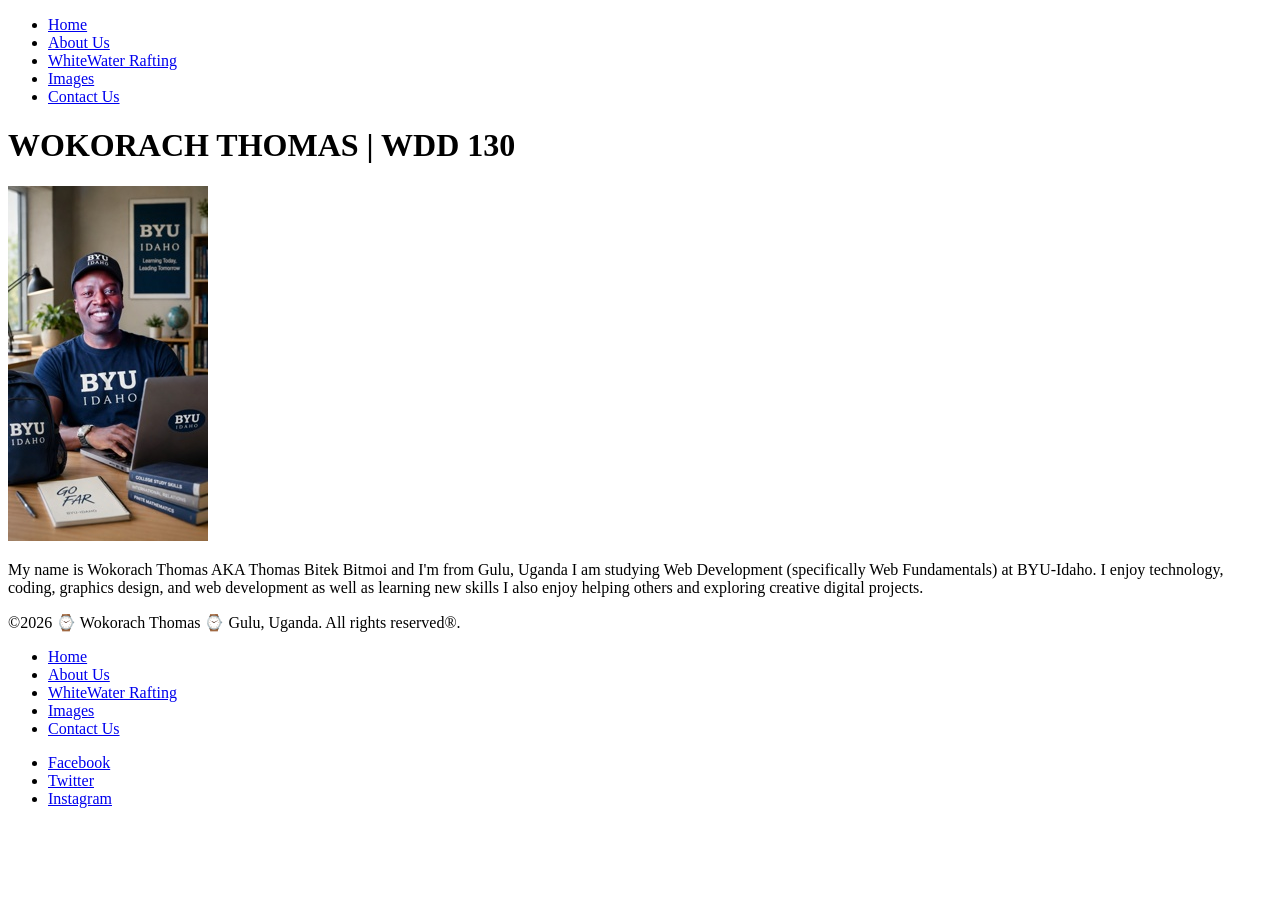
==== wwr/index.html @ 18c5deb6 "Create index.html" ====
<!DOCTYPE html>
<html lang="en">
<head>
    <meta charset="UTF-8">
    <meta name="viewport" content="width=device-width, initial-scale=1.0">
    <title>WOKORACH THOMAS | WDD 130</title>
    <meta name="description" content="Welcome to my website! This is a simple HTML page that serves as an introduction to my work in the WDD 130 course. Here, you can find information about my projects, skills, and contact details. Feel free to explore and learn more about me!">
    <meta name="author" content="Wokorach Thomas AKA Thomas Bitek Bitmoi">
    <link rel="stylesheet" href="styles.css">
</head>
<body>
    <header>
        <nav>
            <ul>
                <li><a href="#Home">Home</a></li>
                <li><a href="about.html">About Us</a></li>
                <li><a href="wwr">WhiteWater Rafting</a></li>
                <li><a href="images/">Images</a></li>
                <li><a href="contact.html">Contact Us</a></li>
            </ul>
        </nav>
    </header>
    <main>
        <h1>WOKORACH THOMAS | WDD 130</h1>
        <img src="images/profile.jpg" alt="Profile Image" style="width:200px;">
        <p> My name is Wokorach Thomas AKA Thomas Bitek Bitmoi and I'm from Gulu, Uganda 
            I am studying Web Development (specifically Web Fundamentals) at BYU-Idaho.
            I enjoy technology, coding, graphics design, and web development  as well as learning new skills
            I also enjoy helping others and exploring creative digital projects.</p>
    </main>
    <footer>
        <p>©2026 ⌚ Wokorach Thomas ⌚ Gulu, Uganda.   All rights reserved®.</p>
        <nav>
            <ul>
                <li><a href="#Home">Home</a></li>
                <li><a href="about.html">About Us</a></li>
                <li><a href="wwr">WhiteWater Rafting</a></li>
                <li><a href="images/">Images</a></li>
                <li><a href="contact.html">Contact Us</a></li>
            </ul>
        </nav>
        <nav class="social-media">
            <ul>
                <li><a href="https://www.facebook.com/bitmoi whitewater rafting" target="_blank">Facebook</a></li>
                <li><a href="https://www.twitter.com/bitmoi whitewater rafting" target="_blank">Twitter</a></li>
                <li><a href="https://www.instagram.com/bitmoi_whitewater_rafting" target="_blank">Instagram</a></li>
            </ul>
        </nav>
    </footer>
</body>
</html>
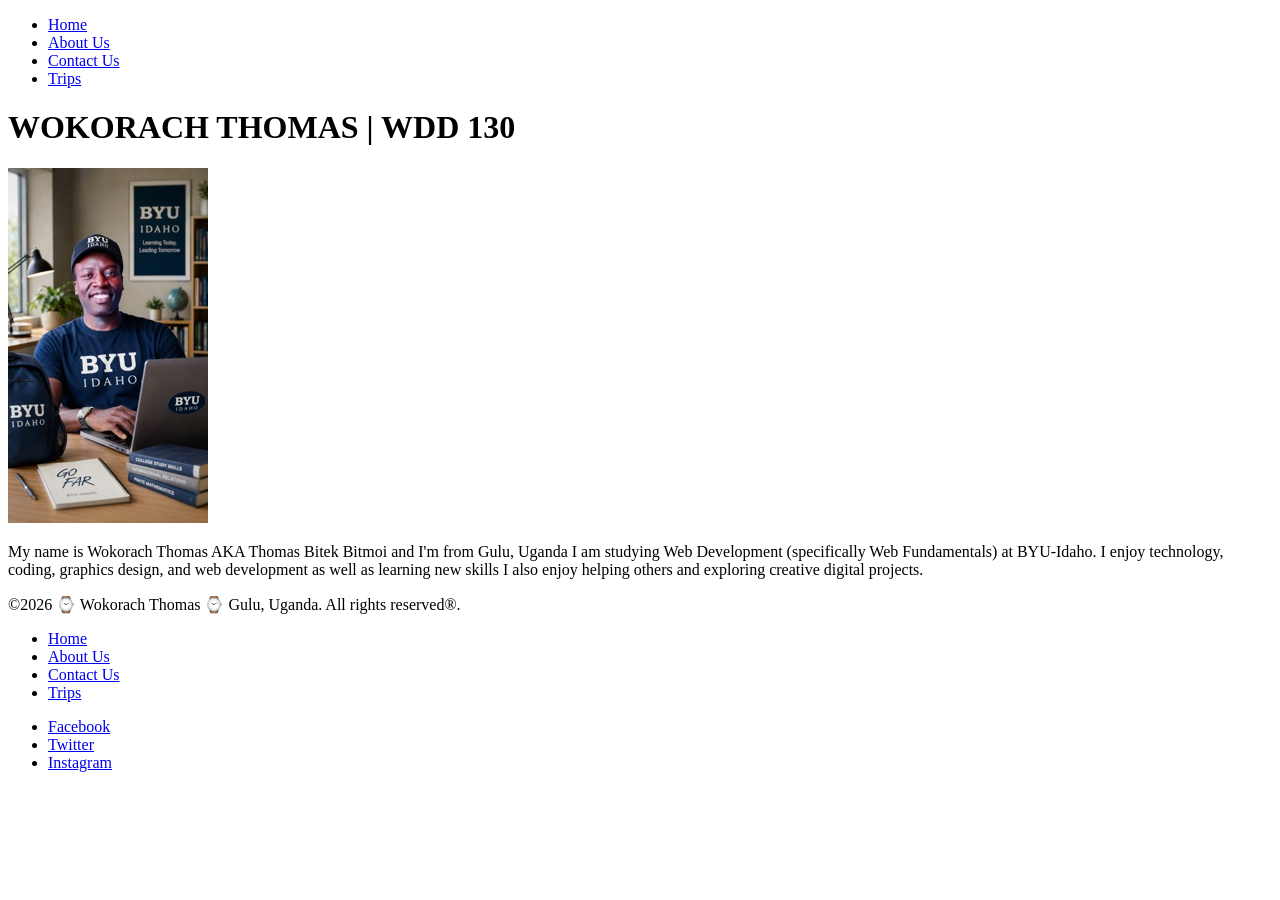
==== commit d1731eec: "Update index.html" ====
--- a/wwr/index.html
+++ b/wwr/index.html
@@ -14,9 +14,8 @@
             <ul>
                 <li><a href="#Home">Home</a></li>
                 <li><a href="about.html">About Us</a></li>
-                <li><a href="wwr">WhiteWater Rafting</a></li>
-                <li><a href="images/">Images</a></li>
                 <li><a href="contact.html">Contact Us</a></li>
+                <li><a href="trips.html">Trips</a></li>
             </ul>
         </nav>
     </header>
@@ -34,9 +33,8 @@
             <ul>
                 <li><a href="#Home">Home</a></li>
                 <li><a href="about.html">About Us</a></li>
-                <li><a href="wwr">WhiteWater Rafting</a></li>
-                <li><a href="images/">Images</a></li>
                 <li><a href="contact.html">Contact Us</a></li>
+                <li><a href="trips.html">Trips</a></li>
             </ul>
         </nav>
         <nav class="social-media">
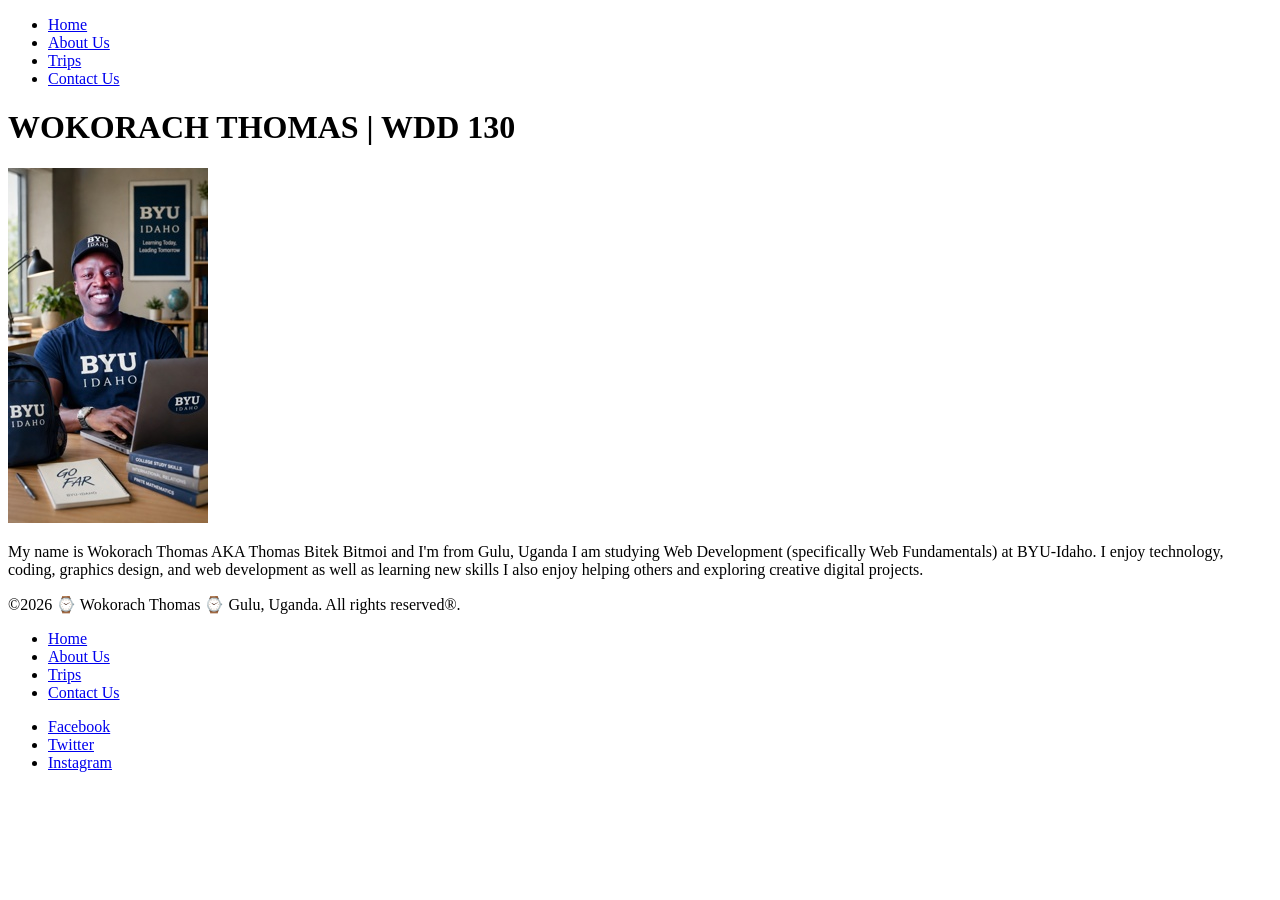
==== commit d307d045: "Update index.html" ====
--- a/wwr/index.html
+++ b/wwr/index.html
@@ -14,8 +14,8 @@
             <ul>
                 <li><a href="#Home">Home</a></li>
                 <li><a href="about.html">About Us</a></li>
+                <li><a href="trips.html">Trips</a></li>
                 <li><a href="contact.html">Contact Us</a></li>
-                <li><a href="trips.html">Trips</a></li>
             </ul>
         </nav>
     </header>
@@ -33,8 +33,8 @@
             <ul>
                 <li><a href="#Home">Home</a></li>
                 <li><a href="about.html">About Us</a></li>
+                <li><a href="trips.html">Trips</a></li>
                 <li><a href="contact.html">Contact Us</a></li>
-                <li><a href="trips.html">Trips</a></li>
             </ul>
         </nav>
         <nav class="social-media">
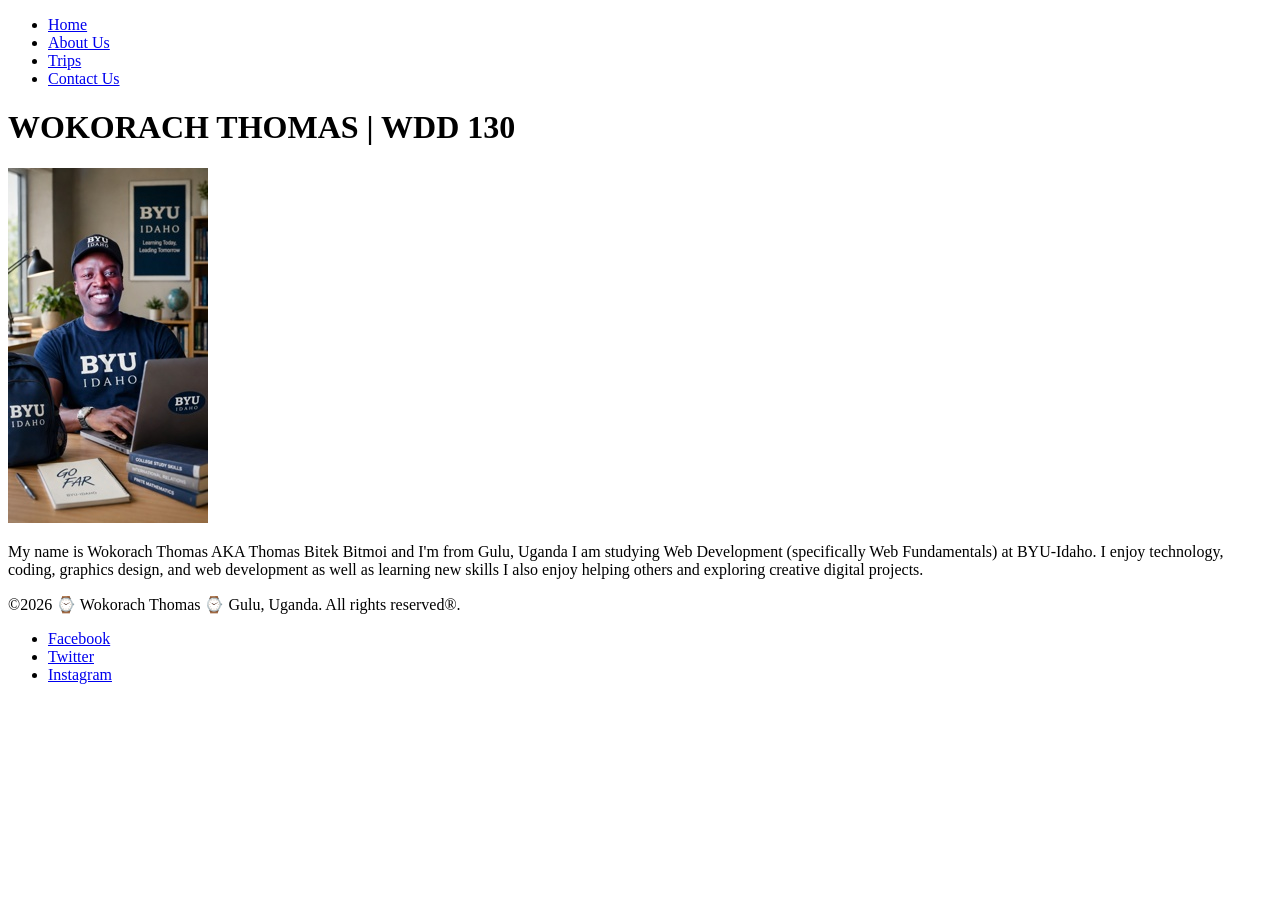
==== commit acaa2f7d: "Update index.html" ====
--- a/wwr/index.html
+++ b/wwr/index.html
@@ -29,14 +29,6 @@
     </main>
     <footer>
         <p>©2026 ⌚ Wokorach Thomas ⌚ Gulu, Uganda.   All rights reserved®.</p>
-        <nav>
-            <ul>
-                <li><a href="#Home">Home</a></li>
-                <li><a href="about.html">About Us</a></li>
-                <li><a href="trips.html">Trips</a></li>
-                <li><a href="contact.html">Contact Us</a></li>
-            </ul>
-        </nav>
         <nav class="social-media">
             <ul>
                 <li><a href="https://www.facebook.com/bitmoi whitewater rafting" target="_blank">Facebook</a></li>
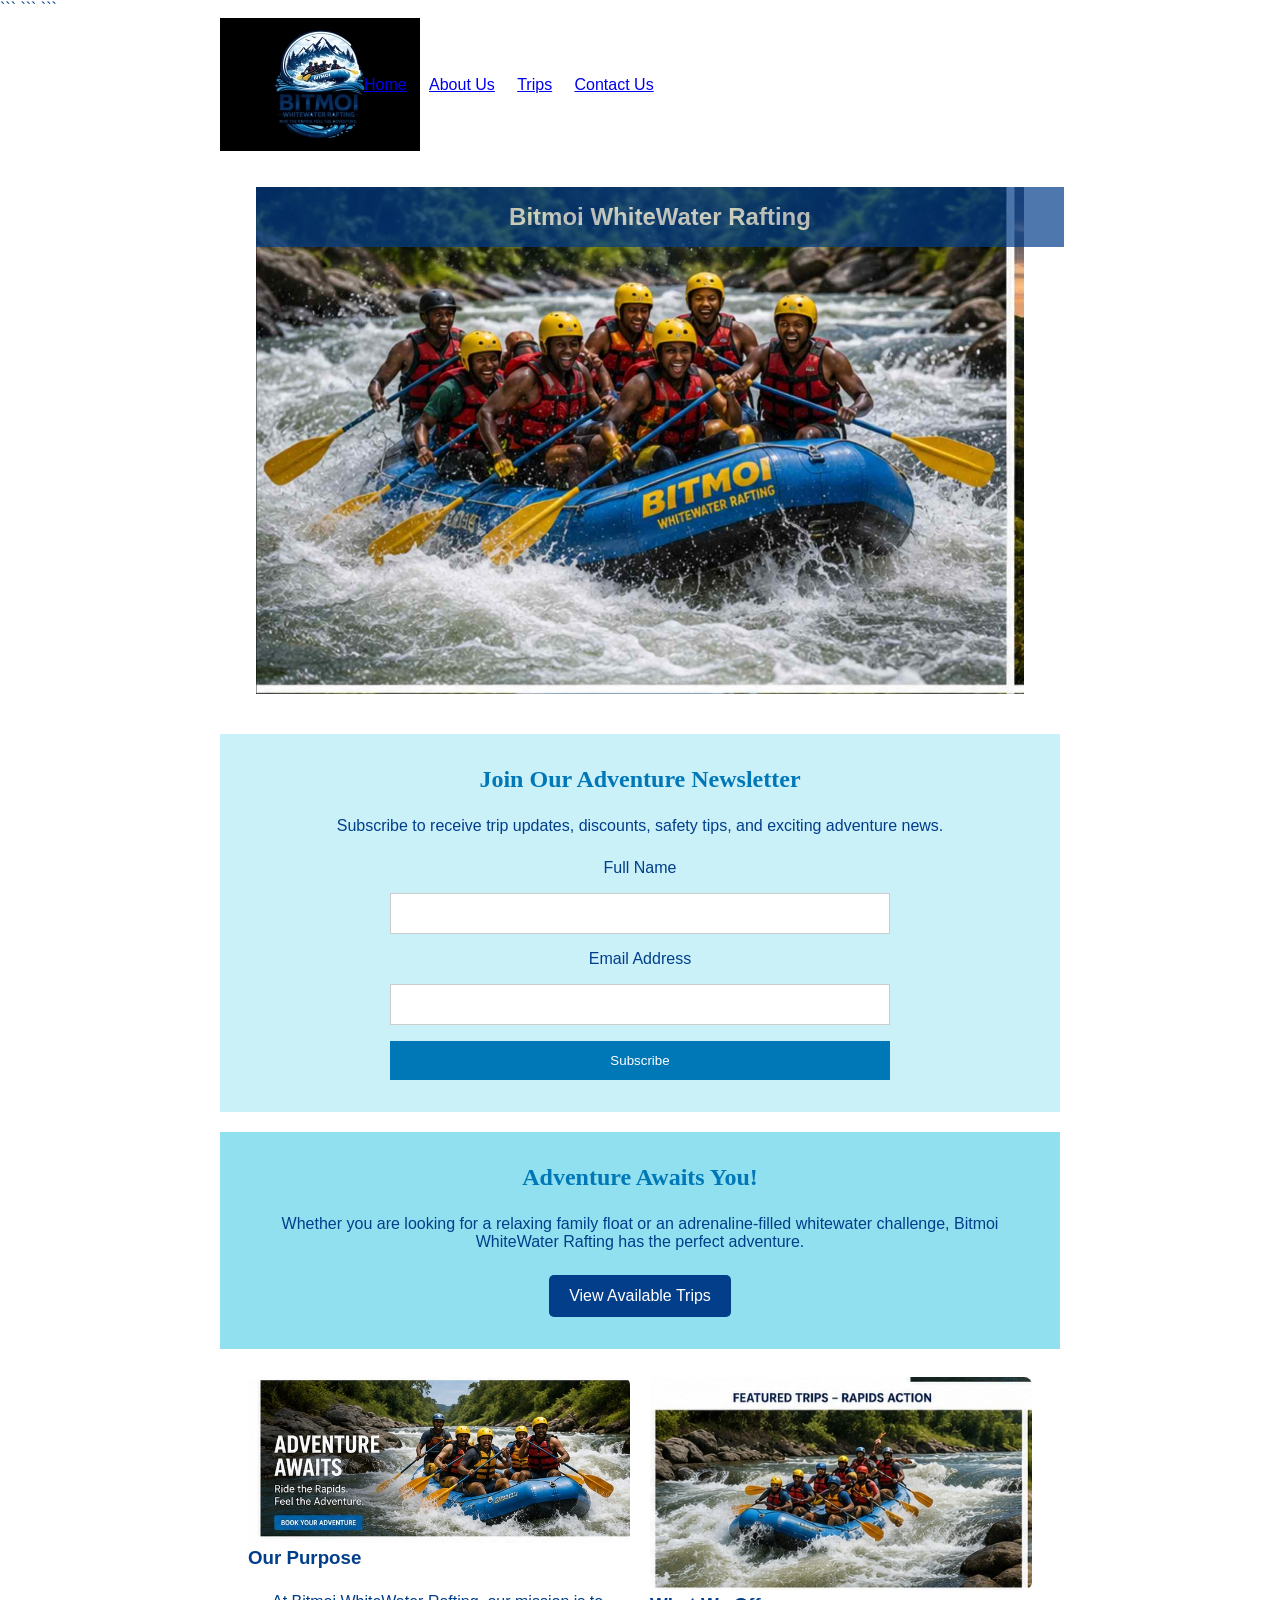
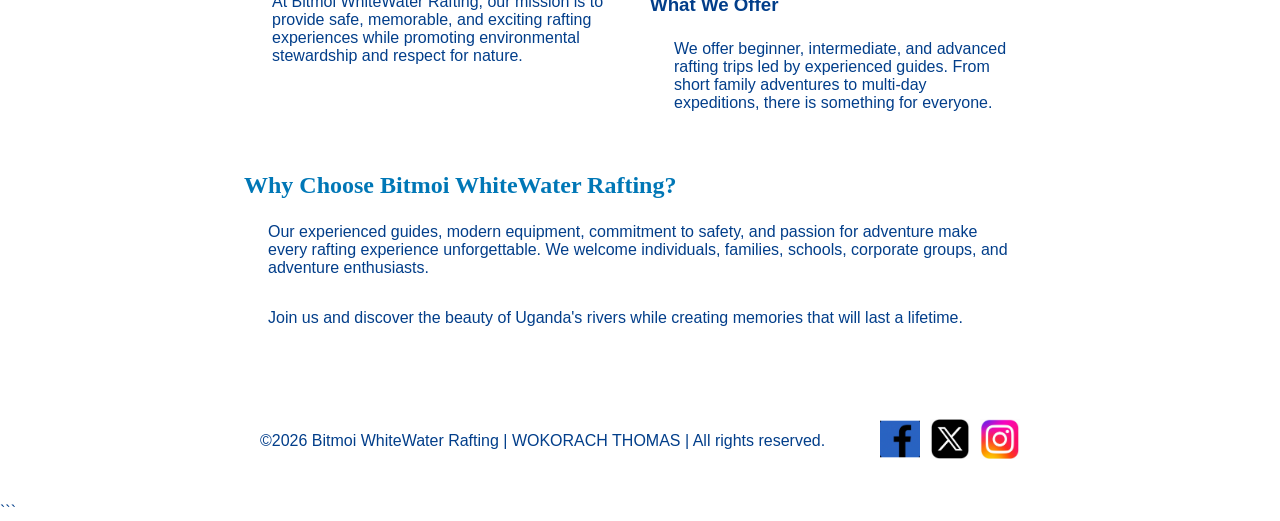
==== commit 6537f3c9: "Update index.html" ====
--- a/wwr/index.html
+++ b/wwr/index.html
@@ -1,41 +1,160 @@
- <!DOCTYPE html>
+<!DOCTYPE html>
+
 <html lang="en">
+
 <head>
     <meta charset="UTF-8">
     <meta name="viewport" content="width=device-width, initial-scale=1.0">
-    <title>WOKORACH THOMAS | WDD 130</title>
-    <meta name="description" content="Welcome to my website! This is a simple HTML page that serves as an introduction to my work in the WDD 130 course. Here, you can find information about my projects, skills, and contact details. Feel free to explore and learn more about me!">
-    <meta name="author" content="Wokorach Thomas AKA Thomas Bitek Bitmoi">
-    <link rel="stylesheet" href="styles.css">
+    <meta name="description"
+        content="Bitmoi WhiteWater Rafting - Experience thrilling white water adventures, family rafting trips, and unforgettable river expeditions in Uganda.">
+    <meta name="author" content="Wokorach Thomas">
+    <title>Home | Bitmoi WhiteWater Rafting</title>
+
+```
+<link rel="stylesheet" href="styles/rafting.css">
+```
+
 </head>
+
 <body>
-    <header>
-        <nav>
-            <ul>
-                <li><a href="#Home">Home</a></li>
-                <li><a href="about.html">About Us</a></li>
-                <li><a href="trips.html">Trips</a></li>
-                <li><a href="contact.html">Contact Us</a></li>
-            </ul>
-        </nav>
-    </header>
-    <main>
-        <h1>WOKORACH THOMAS | WDD 130</h1>
-        <img src="images/profile.jpg" alt="Profile Image" style="width:200px;">
-        <p> My name is Wokorach Thomas AKA Thomas Bitek Bitmoi and I'm from Gulu, Uganda 
-            I am studying Web Development (specifically Web Fundamentals) at BYU-Idaho.
-            I enjoy technology, coding, graphics design, and web development  as well as learning new skills
-            I also enjoy helping others and exploring creative digital projects.</p>
-    </main>
-    <footer>
-        <p>©2026 ⌚ Wokorach Thomas ⌚ Gulu, Uganda.   All rights reserved®.</p>
-        <nav class="social-media">
-            <ul>
-                <li><a href="https://www.facebook.com/bitmoi whitewater rafting" target="_blank">Facebook</a></li>
-                <li><a href="https://www.twitter.com/bitmoi whitewater rafting" target="_blank">Twitter</a></li>
-                <li><a href="https://www.instagram.com/bitmoi_whitewater_rafting" target="_blank">Instagram</a></li>
-            </ul>
-        </nav>
-    </footer>
+
+```
+<header>
+    <img src="images/logo.jpg" alt="Bitmoi WhiteWater Rafting Logo" class="logo">
+
+    <nav>
+        <ul>
+            <li><a href="index.html">Home</a></li>
+            <li><a href="about.html">About Us</a></li>
+            <li><a href="trips.html">Trips</a></li>
+            <li><a href="contact.html">Contact Us</a></li>
+        </ul>
+    </nav>
+</header>
+
+<main>
+
+    <!-- HERO SECTION -->
+
+    <section class="hero">
+        <img src="images/hero.jpg" alt="White Water Rafting Adventure">
+
+        <h1>Bitmoi WhiteWater Rafting</h1>
+    </section>
+
+    <!-- NEWSLETTER -->
+
+    <section class="newsletter">
+        <h2>Join Our Adventure Newsletter</h2>
+
+        <p>
+            Subscribe to receive trip updates, discounts,
+            safety tips, and exciting adventure news.
+        </p>
+
+        <form method="post">
+            <label for="fullname">Full Name</label>
+            <input type="text" id="fullname" name="fullname" required>
+
+            <label for="email">Email Address</label>
+            <input type="email" id="email" name="email" required>
+
+            <button type="submit">Subscribe</button>
+        </form>
+    </section>
+
+    <!-- CALL TO ACTION -->
+
+    <section class="cta">
+        <h2>Adventure Awaits You!</h2>
+
+        <p>
+            Whether you are looking for a relaxing family float
+            or an adrenaline-filled whitewater challenge,
+            Bitmoi WhiteWater Rafting has the perfect adventure.
+        </p>
+
+        <a href="trips.html" class="booking-btn">
+            View Available Trips
+        </a>
+    </section>
+
+    <!-- GRID CONTENT SECTION -->
+
+    <section class="home-grid">
+
+        <div class="grid-item">
+            <img src="images/rafting1.png" alt="Family rafting trip">
+
+            <h3>Our Purpose</h3>
+
+            <p>
+                At Bitmoi WhiteWater Rafting, our mission is to
+                provide safe, memorable, and exciting rafting
+                experiences while promoting environmental
+                stewardship and respect for nature.
+            </p>
+        </div>
+
+        <div class="grid-item">
+            <img src="images/rafting2.png" alt="Rafting adventure">
+
+            <h3>What We Offer</h3>
+
+            <p>
+                We offer beginner, intermediate, and advanced
+                rafting trips led by experienced guides.
+                From short family adventures to multi-day
+                expeditions, there is something for everyone.
+            </p>
+        </div>
+
+    </section>
+
+    <!-- EXTRA CONTENT SECTION -->
+
+    <section>
+        <h2>Why Choose Bitmoi WhiteWater Rafting?</h2>
+
+        <p>
+            Our experienced guides, modern equipment,
+            commitment to safety, and passion for adventure
+            make every rafting experience unforgettable.
+            We welcome individuals, families, schools,
+            corporate groups, and adventure enthusiasts.
+        </p>
+
+        <p>
+            Join us and discover the beauty of Uganda's rivers
+            while creating memories that will last a lifetime.
+        </p>
+    </section>
+
+</main>
+
+<footer>
+    <p>
+        &copy;2026 Bitmoi WhiteWater Rafting |
+        WOKORACH THOMAS |
+        All rights reserved.
+    </p>
+
+    <nav class="social-media">
+        <a href="https://facebook.com/bitmoiwhitewater">
+            <img src="images/facebook.svg" alt="Facebook Icon">
+        </a>
+
+        <a href="https://twitter.com/bitmoiwhitewater">
+            <img src="images/twitter.svg" alt="Twitter Icon">
+        </a>
+
+        <a href="https://instagram.com/bitmoi_whitewater_rafting">
+            <img src="images/instagram.svg" alt="Instagram Icon">
+        </a>
+    </nav>
+</footer>
+```
+
 </body>
+
 </html>
--- a/wwr/styles/rafting.css
+++ b/wwr/styles/rafting.css
@@ -0,0 +1,303 @@
+:root {
+--primary-color: #0077b6; /*forest green*/
+--secondary-color: #00b4d8; /*warm sand*/
+--accent1-color: #023e8a; /*dark slate blue*/
+--accent2-color: #caf0f8; /*light golden yellow*/
+--heading-font: "Times New Roman", "Georgia", serif;
+--body-font: "Arial", "Helvetica", sans-serif;
+}
+* {
+    margin: 0;
+    padding: 0;
+box-sizing: border-box;
+}
+body {
+    font-family: var(--body-font);
+    color: var(--accent1-color);
+}
+header, main, footer {
+    width: 840px;
+    margin: 0 auto;
+}
+h1 {
+    color: #023e8a;
+    background-color: #90e0ef;
+}
+h2 {
+    font-family: var(--heading-font);
+    color: var(--primary-color);
+}
+header {
+    display: grid;
+    grid-template-columns: 120px 1fr 1fr;
+    align-items: center;
+}
+
+.map-section {
+    display: flex;
+    align-items: center;
+    gap: 20px;
+}
+
+.map-section {
+    width: 400px;
+    height: 300px;
+    border: 0;
+}
+
+.map {
+    border: 0;
+}
+
+nav, p, section, article{
+    margin: 16px;
+    padding: 8px;
+}
+
+nav ul {
+    display: flex;
+    list-style: none;
+}
+
+nav ul li {
+    flex: 1 1 auto;
+}
+
+nav ul.navigation {
+    display: flex;
+    list-style: none;
+}
+
+nav ul.navigation li {
+    flex: 1 1 auto;
+}
+
+.adventures {
+    display: flex;
+    justify-content: space-around;
+    align-items: center;
+    flex-wrap: wrap;
+    gap: 16px;
+}
+
+.adventures img {
+    width: 150px;
+    height: auto;
+    border-radius: 8px;
+}
+
+.team-profiles {
+    display: flex;
+    gap: 10px; /* space between photos */
+}
+
+.team-profiles img {
+    width: 200px;
+    height: auto;
+}
+
+footer {
+    display: flex;
+    justify-content: space-between;
+    align-items: center;
+    padding: 16px;
+    margin-top: 20px;
+}
+
+.social-media {
+    display: flex;
+    gap: 10px;
+}
+
+.social-media a {
+    text-decoration: none;
+    display: inline-block;
+}
+
+.social-media img {
+    width: 40px;
+    height: 40px;
+}
+.hero {
+    position: relative;
+}
+.hero img {
+    display: block;
+    width: 100%;
+    height: auto;
+}
+
+.hero {
+    text-align: center;
+    padding: 20px;
+}
+h1 {
+   position: absolute; 
+   top: 20px;
+   width: 100%;
+   padding: 16px;
+   text-align: center;
+   opacity: 0.7;
+   background-color: var(--accent1-color);
+   color: #fff; /* white text - make sure there is enough contrast with the background-color*/
+}
+.hero article img {
+    float: right;
+    width: 125px;
+}
+
+/* =========================
+HOME PAGE STYLES
+========================= */
+
+.newsletter {
+background-color: var(--accent2-color);
+padding: 2rem;
+text-align: center;
+margin: 20px 0;
+}
+
+.newsletter form {
+display: grid;
+gap: 1rem;
+max-width: 500px;
+margin: 0 auto;
+}
+
+.newsletter input {
+padding: 0.75rem;
+border: 1px solid #ccc;
+}
+
+.newsletter button {
+background-color: var(--primary-color);
+color: white;
+padding: 0.75rem;
+border: none;
+cursor: pointer;
+}
+
+.cta {
+text-align: center;
+background-color: #90e0ef;
+padding: 2rem;
+margin: 20px 0;
+}
+
+.booking-btn {
+display: inline-block;
+background-color: var(--accent1-color);
+color: white;
+padding: 12px 20px;
+text-decoration: none;
+border-radius: 5px;
+}
+
+.home-grid {
+display: grid;
+grid-template-columns: repeat(auto-fit, minmax(300px, 1fr));
+gap: 20px;
+margin: 20px;
+}
+
+.home-grid img {
+width: 100%;
+border-radius: 8px;
+}
+
+/* =========================
+TRIPS PAGE STYLES
+========================= */
+
+#trips-grid-section {
+display: grid;
+grid-template-columns: repeat(auto-fit, minmax(350px, 1fr));
+gap: 20px;
+}
+
+.trip-card {
+border: 1px solid #ddd;
+padding: 1rem;
+border-radius: 8px;
+background: white;
+}
+
+.trip-card img {
+width: 100%;
+height: 250px;
+object-fit: cover;
+}
+
+.trip-details {
+margin: 10px 0;
+}
+
+.pricing-table {
+width: 100%;
+border-collapse: collapse;
+margin-top: 20px;
+}
+
+.pricing-table th,
+.pricing-table td {
+border: 1px solid #ccc;
+padding: 10px;
+text-align: center;
+}
+
+.pricing-table th {
+background-color: var(--primary-color);
+color: white;
+}
+
+.what-to-bring {
+display: grid;
+grid-template-columns: 1fr 1fr;
+gap: 20px;
+}
+
+.provided,
+.bring {
+background-color: var(--accent2-color);
+padding: 1rem;
+border-radius: 8px;
+}
+
+.difficulty-beginner {
+color: green;
+font-weight: bold;
+}
+
+.difficulty-intermediate {
+color: orange;
+font-weight: bold;
+}
+
+.difficulty-advanced {
+color: red;
+font-weight: bold;
+}
+
+/* RESPONSIVE DESIGN */
+
+@media (max-width: 768px) {
+
+header,
+main,
+footer {
+    width: 100%;
+}
+
+.what-to-bring {
+    grid-template-columns: 1fr;
+}
+
+#trips-grid-section {
+    grid-template-columns: 1fr;
+    }
+
+.home-grid {
+    grid-template-columns: 1fr;
+}
+
+}
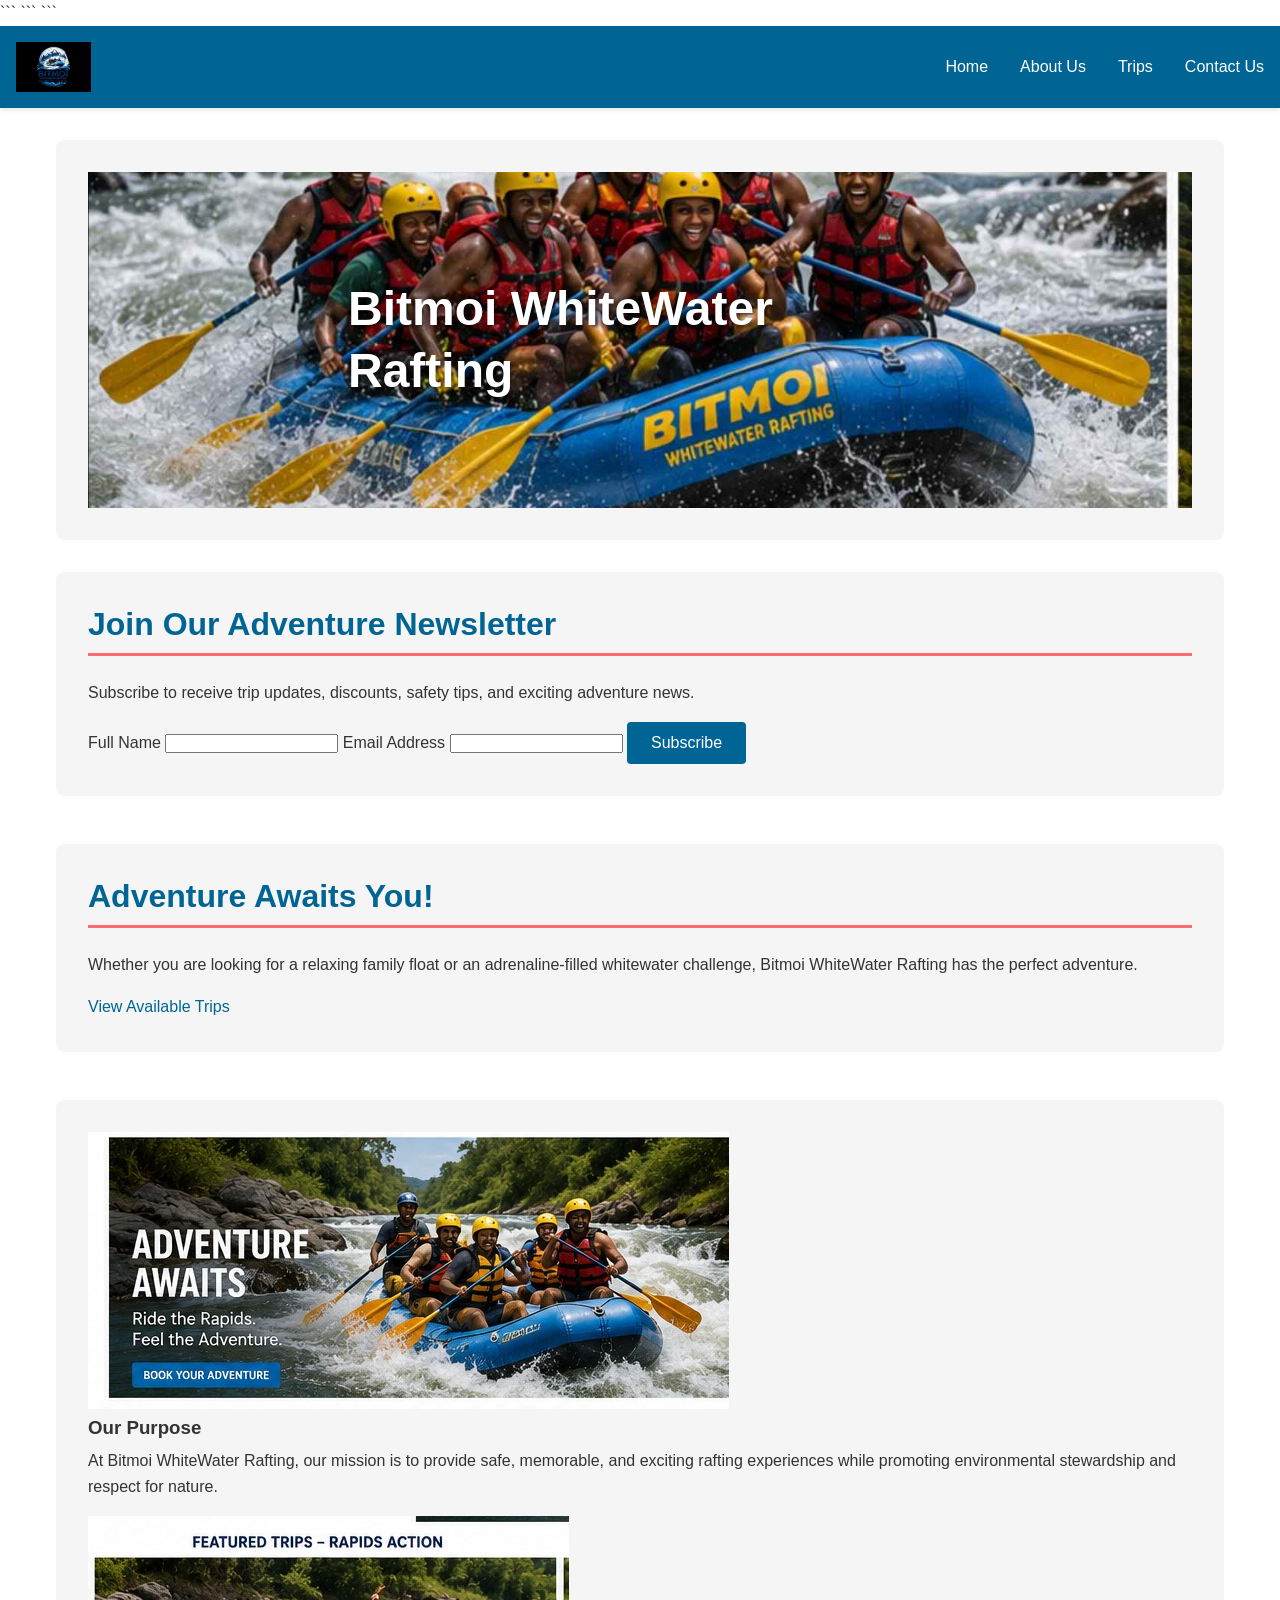
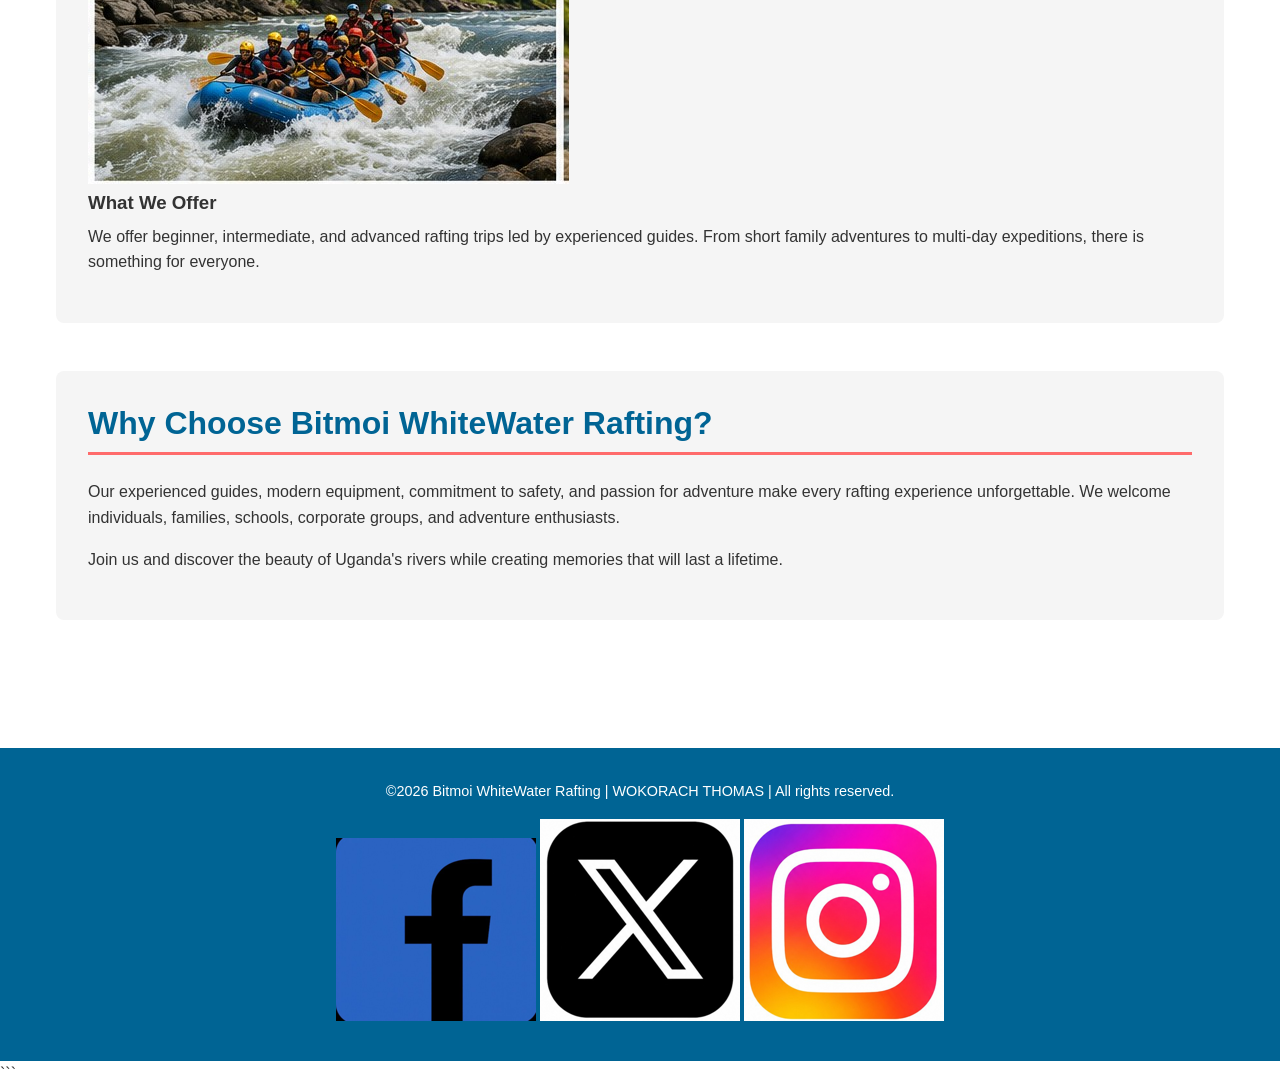
==== commit fc81bb1e: "Update index.html" ====
--- a/wwr/index.html
+++ b/wwr/index.html
@@ -139,7 +139,7 @@
         All rights reserved.
     </p>
 
-    <nav class="social-media">
+    <nav class="socialmedia">
         <a href="https://facebook.com/bitmoiwhitewater">
             <img src="images/facebook.svg" alt="Facebook Icon">
         </a>
--- a/wwr/styles/rafting.css
+++ b/wwr/styles/rafting.css
@@ -1,303 +1,333 @@
-:root {
---primary-color: #0077b6; /*forest green*/
---secondary-color: #00b4d8; /*warm sand*/
---accent1-color: #023e8a; /*dark slate blue*/
---accent2-color: #caf0f8; /*light golden yellow*/
---heading-font: "Times New Roman", "Georgia", serif;
---body-font: "Arial", "Helvetica", sans-serif;
-}
+/* ============================================
+   CSS Reset & Universal Styles
+   ============================================ */
 * {
     margin: 0;
     padding: 0;
-box-sizing: border-box;
-}
+    box-sizing: border-box;
+}
+
+:root {
+    --primary-color: #006494;
+    --accent-color: #ff6b6b;
+    --text-color: #333;
+    --light-bg: #f5f5f5;
+    --border-color: #ddd;
+}
+
+/* ============================================
+   Body & General Styling
+   ============================================ */
 body {
-    font-family: var(--body-font);
-    color: var(--accent1-color);
-}
-header, main, footer {
-    width: 840px;
-    margin: 0 auto;
-}
-h1 {
-    color: #023e8a;
-    background-color: #90e0ef;
-}
-h2 {
-    font-family: var(--heading-font);
-    color: var(--primary-color);
-}
+    font-family: 'Segoe UI', Tahoma, Geneva, Verdana, sans-serif;
+    line-height: 1.6;
+    color: var(--text-color);
+    background-color: #fff;
+}
+
+h1, h2, h3, h4, h5, h6 {
+    font-weight: 600;
+    line-height: 1.3;
+    margin-bottom: 0.5rem;
+}
+
+p {
+    margin-bottom: 1rem;
+}
+
+/* ============================================
+   Header & Navigation
+   ============================================ */
 header {
-    display: grid;
-    grid-template-columns: 120px 1fr 1fr;
-    align-items: center;
-}
-
-.map-section {
+    background-color: var(--primary-color);
+    color: white;
+    padding: 1rem 0;
     display: flex;
     align-items: center;
-    gap: 20px;
-}
-
-.map-section {
-    width: 400px;
-    height: 300px;
-    border: 0;
-}
-
-.map {
-    border: 0;
-}
-
-nav, p, section, article{
-    margin: 16px;
-    padding: 8px;
-}
-
-nav ul {
+    justify-content: space-between;
+    box-shadow: 0 2px 4px rgba(0, 0, 0, 0.1);
+}
+
+header img.logo {
+    height: 50px;
+    margin-left: 1rem;
+}
+
+header nav {
+    margin-right: 1rem;
+}
+
+header nav ul {
+    list-style: none;
     display: flex;
-    list-style: none;
-}
-
-nav ul li {
-    flex: 1 1 auto;
-}
-
-nav ul.navigation {
-    display: flex;
-    list-style: none;
-}
-
-nav ul.navigation li {
-    flex: 1 1 auto;
-}
-
-.adventures {
-    display: flex;
-    justify-content: space-around;
-    align-items: center;
-    flex-wrap: wrap;
-    gap: 16px;
-}
-
-.adventures img {
-    width: 150px;
-    height: auto;
-    border-radius: 8px;
-}
-
-.team-profiles {
-    display: flex;
-    gap: 10px; /* space between photos */
-}
-
-.team-profiles img {
-    width: 200px;
-    height: auto;
-}
-
-footer {
-    display: flex;
-    justify-content: space-between;
-    align-items: center;
-    padding: 16px;
-    margin-top: 20px;
-}
-
-.social-media {
-    display: flex;
-    gap: 10px;
-}
-
-.social-media a {
+    gap: 2rem;
+}
+
+header nav ul li a {
+    color: white;
     text-decoration: none;
-    display: inline-block;
-}
-
-.social-media img {
-    width: 40px;
-    height: 40px;
-}
+    font-weight: 500;
+    transition: color 0.3s ease;
+}
+
+header nav ul li a:hover {
+    color: var(--accent-color);
+}
+
+/* ============================================
+   Hero Section
+   ============================================ */
 .hero {
     position: relative;
-}
+    width: 100%;
+    height: 400px;
+    overflow: hidden;
+    margin-bottom: 2rem;
+}
+
 .hero img {
-    display: block;
     width: 100%;
-    height: auto;
-}
-
-.hero {
-    text-align: center;
-    padding: 20px;
-}
-h1 {
-   position: absolute; 
-   top: 20px;
-   width: 100%;
-   padding: 16px;
-   text-align: center;
-   opacity: 0.7;
-   background-color: var(--accent1-color);
-   color: #fff; /* white text - make sure there is enough contrast with the background-color*/
-}
+    height: 100%;
+    object-fit: cover;
+}
+
+.hero h1 {
+    position: absolute;
+    top: 50%;
+    left: 50%;
+    transform: translate(-50%, -50%);
+    font-size: 3rem;
+    color: white;
+    text-shadow: 2px 2px 4px rgba(0, 0, 0, 0.5);
+    z-index: 2;
+}
+
+.hero article {
+    position: absolute;
+    bottom: 0;
+    left: 0;
+    right: 0;
+    background: rgba(0, 0, 0, 0.7);
+    color: white;
+    padding: 1.5rem;
+    z-index: 3;
+}
+
 .hero article img {
     float: right;
-    width: 125px;
-}
-
-/* =========================
-HOME PAGE STYLES
-========================= */
-
-.newsletter {
-background-color: var(--accent2-color);
-padding: 2rem;
-text-align: center;
-margin: 20px 0;
-}
-
-.newsletter form {
-display: grid;
-gap: 1rem;
-max-width: 500px;
-margin: 0 auto;
-}
-
-.newsletter input {
-padding: 0.75rem;
-border: 1px solid #ccc;
-}
-
-.newsletter button {
-background-color: var(--primary-color);
-color: white;
-padding: 0.75rem;
-border: none;
-cursor: pointer;
-}
-
-.cta {
-text-align: center;
-background-color: #90e0ef;
-padding: 2rem;
-margin: 20px 0;
-}
-
-.booking-btn {
-display: inline-block;
-background-color: var(--accent1-color);
-color: white;
-padding: 12px 20px;
-text-decoration: none;
-border-radius: 5px;
-}
-
-.home-grid {
-display: grid;
-grid-template-columns: repeat(auto-fit, minmax(300px, 1fr));
-gap: 20px;
-margin: 20px;
-}
-
-.home-grid img {
-width: 100%;
-border-radius: 8px;
-}
-
-/* =========================
-TRIPS PAGE STYLES
-========================= */
-
-#trips-grid-section {
-display: grid;
-grid-template-columns: repeat(auto-fit, minmax(350px, 1fr));
-gap: 20px;
-}
-
-.trip-card {
-border: 1px solid #ddd;
-padding: 1rem;
-border-radius: 8px;
-background: white;
-}
-
-.trip-card img {
-width: 100%;
-height: 250px;
-object-fit: cover;
-}
-
-.trip-details {
-margin: 10px 0;
-}
-
-.pricing-table {
-width: 100%;
-border-collapse: collapse;
-margin-top: 20px;
-}
-
-.pricing-table th,
-.pricing-table td {
-border: 1px solid #ccc;
-padding: 10px;
-text-align: center;
-}
-
-.pricing-table th {
-background-color: var(--primary-color);
-color: white;
-}
-
-.what-to-bring {
-display: grid;
-grid-template-columns: 1fr 1fr;
-gap: 20px;
-}
-
-.provided,
-.bring {
-background-color: var(--accent2-color);
-padding: 1rem;
-border-radius: 8px;
-}
-
-.difficulty-beginner {
-color: green;
-font-weight: bold;
-}
-
-.difficulty-intermediate {
-color: orange;
-font-weight: bold;
-}
-
-.difficulty-advanced {
-color: red;
-font-weight: bold;
-}
-
-/* RESPONSIVE DESIGN */
-
+    width: 150px;
+    height: 150px;
+    margin: 0 0 1rem 1rem;
+    border-radius: 8px;
+    object-fit: cover;
+}
+
+.hero article p {
+    line-height: 1.5;
+}
+
+/* ============================================
+   Main Content & Sections
+   ============================================ */
+main {
+    max-width: 1200px;
+    margin: 0 auto;
+    padding: 2rem 1rem;
+}
+
+iframe {
+     border: 0;
+}
+
+section {
+    margin-bottom: 3rem;
+    padding: 2rem;
+    background-color: var(--light-bg);
+    border-radius: 8px;
+}
+
+section h2 {
+    color: var(--primary-color);
+    font-size: 2rem;
+    margin-bottom: 1.5rem;
+    border-bottom: 3px solid var(--accent-color);
+    padding-bottom: 0.5rem;
+}
+
+section p {
+    color: var(--text-color);
+}
+
+/* ============================================
+   Figure & Gallery Styles
+   ============================================ */
+figure {
+    display: inline-block;
+    width: calc(20% - 1rem);
+    margin: 0.5rem;
+    text-align: center;
+    background: white;
+    padding: 0.5rem;
+    border-radius: 4px;
+    box-shadow: 0 1px 3px rgba(0, 0, 0, 0.1);
+}
+
+figure img {
+    width: 100%;
+    height: 150px;
+    object-fit: cover;
+    border-radius: 4px;
+    margin-bottom: 0.5rem;
+}
+
+figcaption {
+    font-size: 0.9rem;
+    font-weight: 500;
+    color: var(--primary-color);
+}
+
+/* ============================================
+   Footer & Social Media
+   ============================================ */
+footer {
+    background-color: var(--primary-color);
+    color: white;
+    padding: 2rem 1rem;
+    margin-top: 3rem;
+    text-align: center;
+}
+
+footer p {
+    margin-bottom: 1rem;
+    font-size: 0.9rem;
+}
+
+footer nav ul {
+    list-style: none;
+    display: flex;
+    justify-content: center;
+    gap: 2rem;
+    margin: 1rem 0;
+}
+
+footer nav ul li a {
+    color: white;
+    text-decoration: none;
+    transition: color 0.3s ease;
+}
+
+footer nav ul li a:hover {
+    color: var(--accent-color);
+}
+
+footer nav.social-media {
+    display: flex;
+    justify-content: center;
+    gap: 1rem;
+    margin-top: 1rem;
+}
+
+footer nav.social-media a {
+    display: inline-block;
+    transition: transform 0.3s ease;
+    text-decoration: none;
+}
+
+footer nav.social-media a:hover {
+    transform: scale(1.2);
+}
+
+footer nav.social-media a img {
+    width: 30px;
+    height: 30px;
+    filter: brightness(1);
+}
+
+/* ============================================
+   Responsive Design
+   ============================================ */
 @media (max-width: 768px) {
-
-header,
-main,
-footer {
-    width: 100%;
-}
-
-.what-to-bring {
-    grid-template-columns: 1fr;
-}
-
-#trips-grid-section {
-    grid-template-columns: 1fr;
-    }
-
-.home-grid {
-    grid-template-columns: 1fr;
-}
-
-}+    header {
+        flex-direction: column;
+        gap: 1rem;
+    }
+
+    header nav ul {
+        flex-direction: column;
+        gap: 0.5rem;
+        width: 100%;
+    }
+
+    .hero h1 {
+        font-size: 2rem;
+    }
+
+    .hero article {
+        padding: 1rem;
+    }
+
+    .hero article img {
+        float: none;
+        width: 100%;
+        margin: 0 0 1rem 0;
+    }
+
+    figure {
+        width: calc(33.33% - 1rem);
+    }
+
+    section {
+        padding: 1rem;
+    }
+
+    footer nav ul {
+        flex-direction: column;
+        gap: 0.5rem;
+    }
+}
+
+@media (max-width: 480px) {
+    .hero h1 {
+        font-size: 1.5rem;
+    }
+
+    figure {
+        width: calc(50% - 1rem);
+    }
+
+    section h2 {
+        font-size: 1.5rem;
+    }
+
+    header nav ul {
+        gap: 0.5rem;
+    }
+}
+
+/* ============================================
+   Utility & Additional Styles
+   ============================================ */
+a {
+    color: var(--primary-color);
+    text-decoration: none;
+    transition: color 0.3s ease;
+}
+
+a:hover {
+    color: var(--accent-color);
+}
+
+button {
+    background-color: var(--primary-color);
+    color: white;
+    padding: 0.75rem 1.5rem;
+    border: none;
+    border-radius: 4px;
+    cursor: pointer;
+    font-size: 1rem;
+    transition: background-color 0.3s ease;
+}
+
+button:hover {
+    background-color: var(--accent-color);
+}
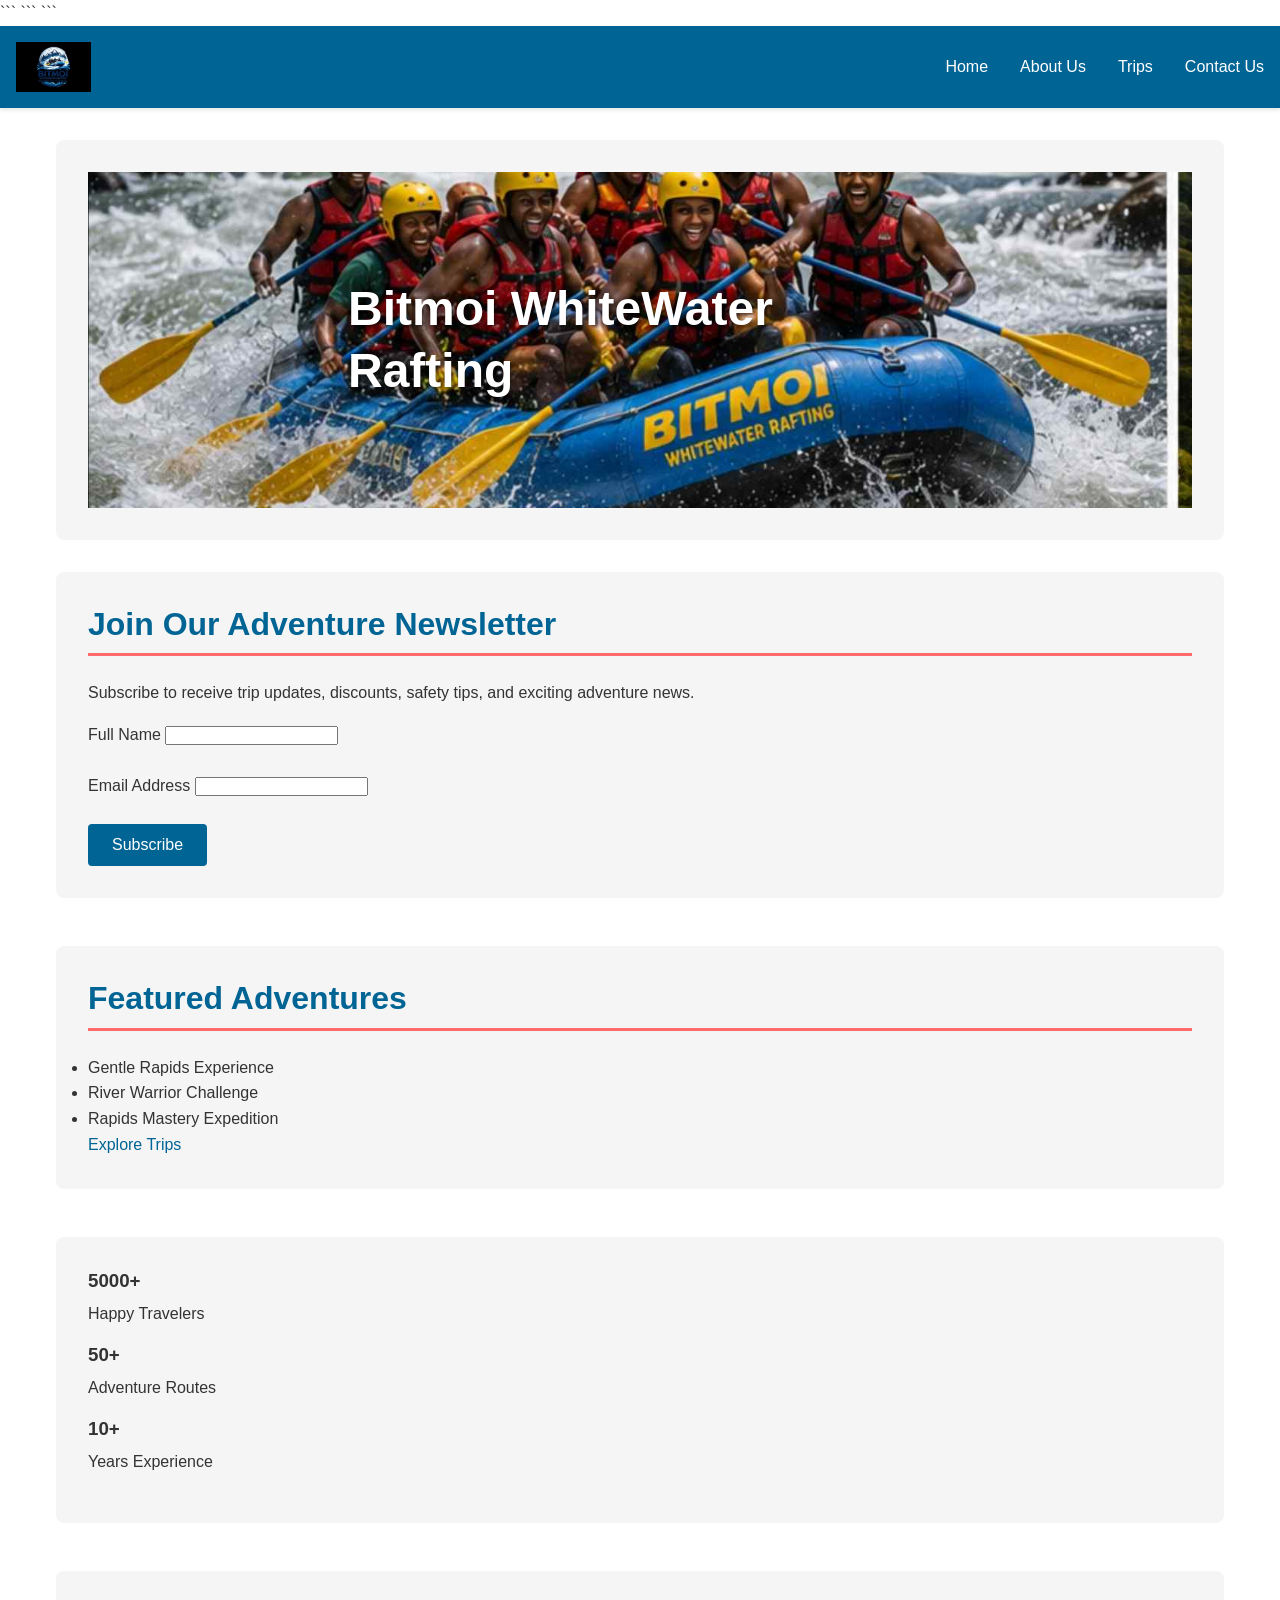
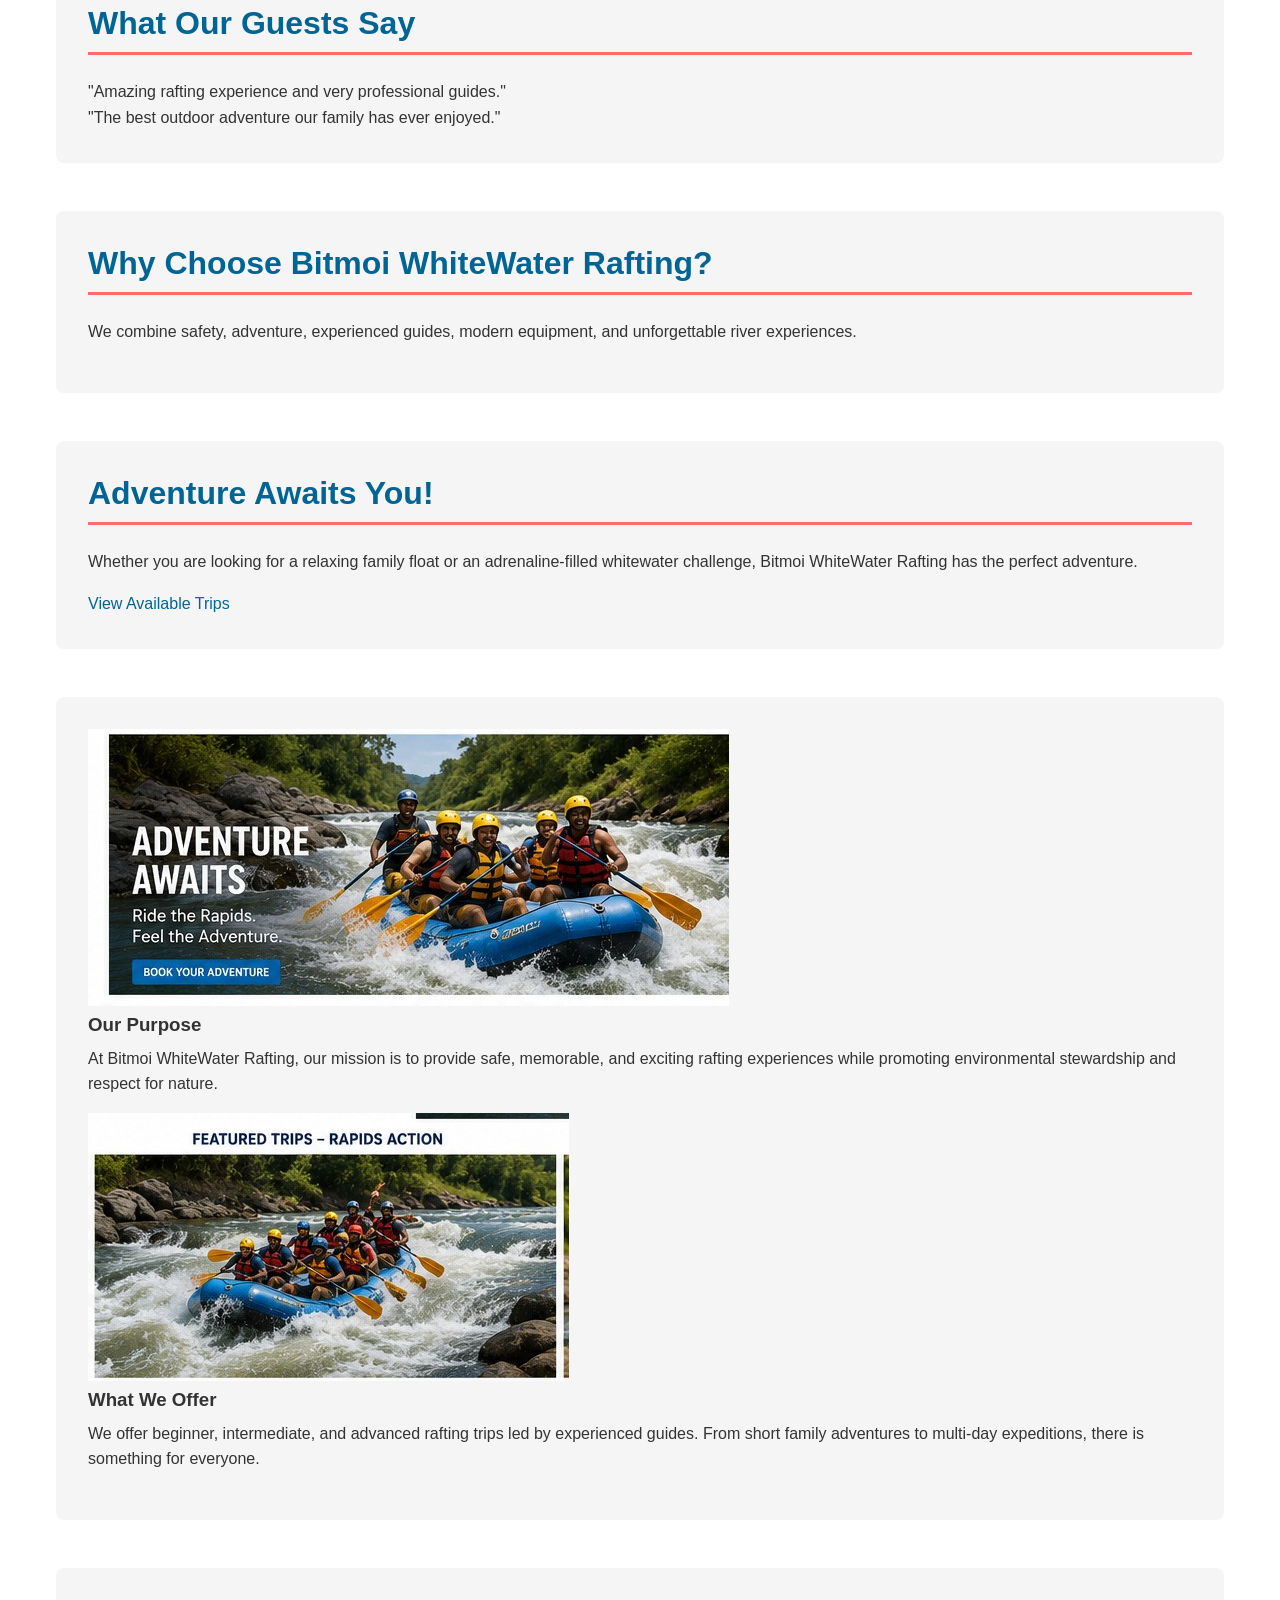
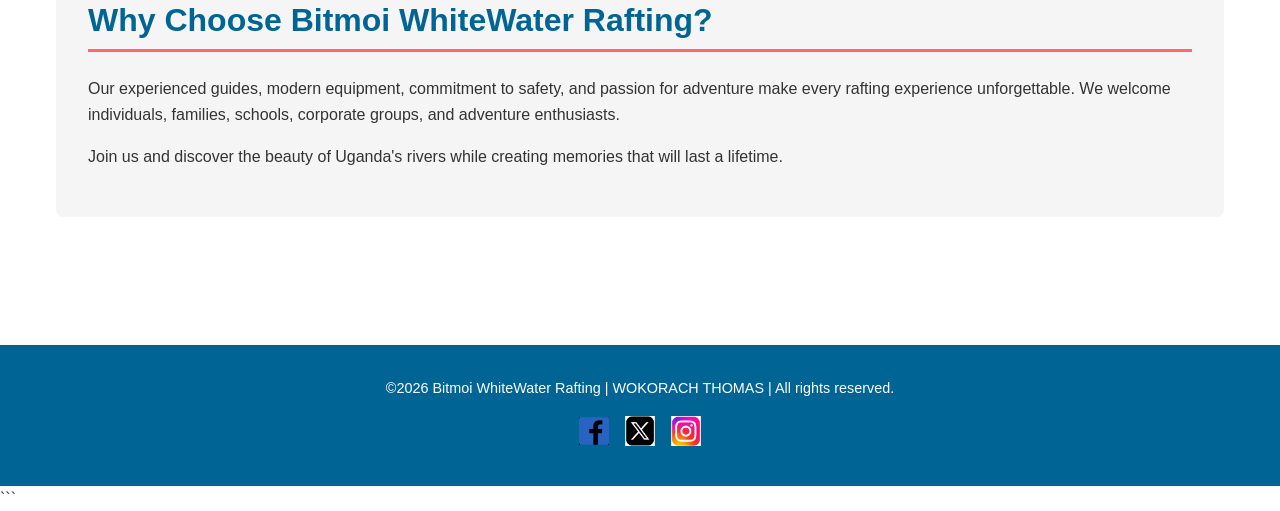
==== commit 958ee28d: "Update index.html" ====
--- a/wwr/index.html
+++ b/wwr/index.html
@@ -42,26 +42,79 @@
         <h1>Bitmoi WhiteWater Rafting</h1>
     </section>
 
-    <!-- NEWSLETTER -->
-
-    <section class="newsletter">
-        <h2>Join Our Adventure Newsletter</h2>
-
-        <p>
-            Subscribe to receive trip updates, discounts,
-            safety tips, and exciting adventure news.
-        </p>
-
-        <form method="post">
-            <label for="fullname">Full Name</label>
-            <input type="text" id="fullname" name="fullname" required>
-
-            <label for="email">Email Address</label>
-            <input type="email" id="email" name="email" required>
-
-            <button type="submit">Subscribe</button>
-        </form>
-    </section>
+    <div class="home-grid">
+
+        <section class="newsletter">
+            <h2>Join Our Adventure Newsletter</h2>
+
+            <p>
+                Subscribe to receive trip updates, discounts,
+                safety tips, and exciting adventure news.
+            </p>
+
+            <form method="post">
+                <label for="fullname">Full Name</label>
+                <input type="text" id="fullname" name="fullname" required> <br>
+                <br><label for="email">Email Address</label>
+                <input type="email" id="email" name="email" required><br>
+
+                <br><button type="submit">Subscribe</button>
+            </form>
+        </section>
+
+        <section class="featured-trips">
+            <h2>Featured Adventures</h2>
+
+            <ul>
+                <li>Gentle Rapids Experience</li>
+                <li>River Warrior Challenge</li>
+                <li>Rapids Mastery Expedition</li>
+            </ul>
+
+            <a href="trips.html" class="booking-btn">
+                Explore Trips
+            </a>
+        </section>
+
+        <section class="stats">
+            <div>
+                <h3>5000+</h3>
+                <p>Happy Travelers</p>
+            </div>
+
+            <div>
+                <h3>50+</h3>
+                <p>Adventure Routes</p>
+            </div>
+
+            <div>
+                <h3>10+</h3>
+                <p>Years Experience</p>
+            </div>
+        </section>
+
+        <section class="testimonials">
+            <h2>What Our Guests Say</h2>
+
+            <blockquote>
+                "Amazing rafting experience and very professional guides."
+            </blockquote>
+
+            <blockquote>
+                "The best outdoor adventure our family has ever enjoyed."
+            </blockquote>
+        </section>
+
+        <section class="why-choose-us">
+            <h2>Why Choose Bitmoi WhiteWater Rafting?</h2>
+
+            <p>
+                We combine safety, adventure, experienced guides,
+                modern equipment, and unforgettable river experiences.
+            </p>
+        </section>
+
+    </div>
 
     <!-- CALL TO ACTION -->
 
--- a/wwr/styles/rafting.css
+++ b/wwr/styles/rafting.css
@@ -136,7 +136,8 @@
 }
 
 iframe {
-     border: 0;
+    width: 100%;
+    border: 0;
 }
 
 section {
@@ -220,24 +221,24 @@
     color: var(--accent-color);
 }
 
-footer nav.social-media {
+footer nav.socialmedia {
     display: flex;
     justify-content: center;
     gap: 1rem;
     margin-top: 1rem;
 }
 
-footer nav.social-media a {
+footer nav.socialmedia a {
     display: inline-block;
     transition: transform 0.3s ease;
     text-decoration: none;
 }
 
-footer nav.social-media a:hover {
+footer nav.socialmedia a:hover {
     transform: scale(1.2);
 }
 
-footer nav.social-media a img {
+footer nav.socialmedia a img {
     width: 30px;
     height: 30px;
     filter: brightness(1);
